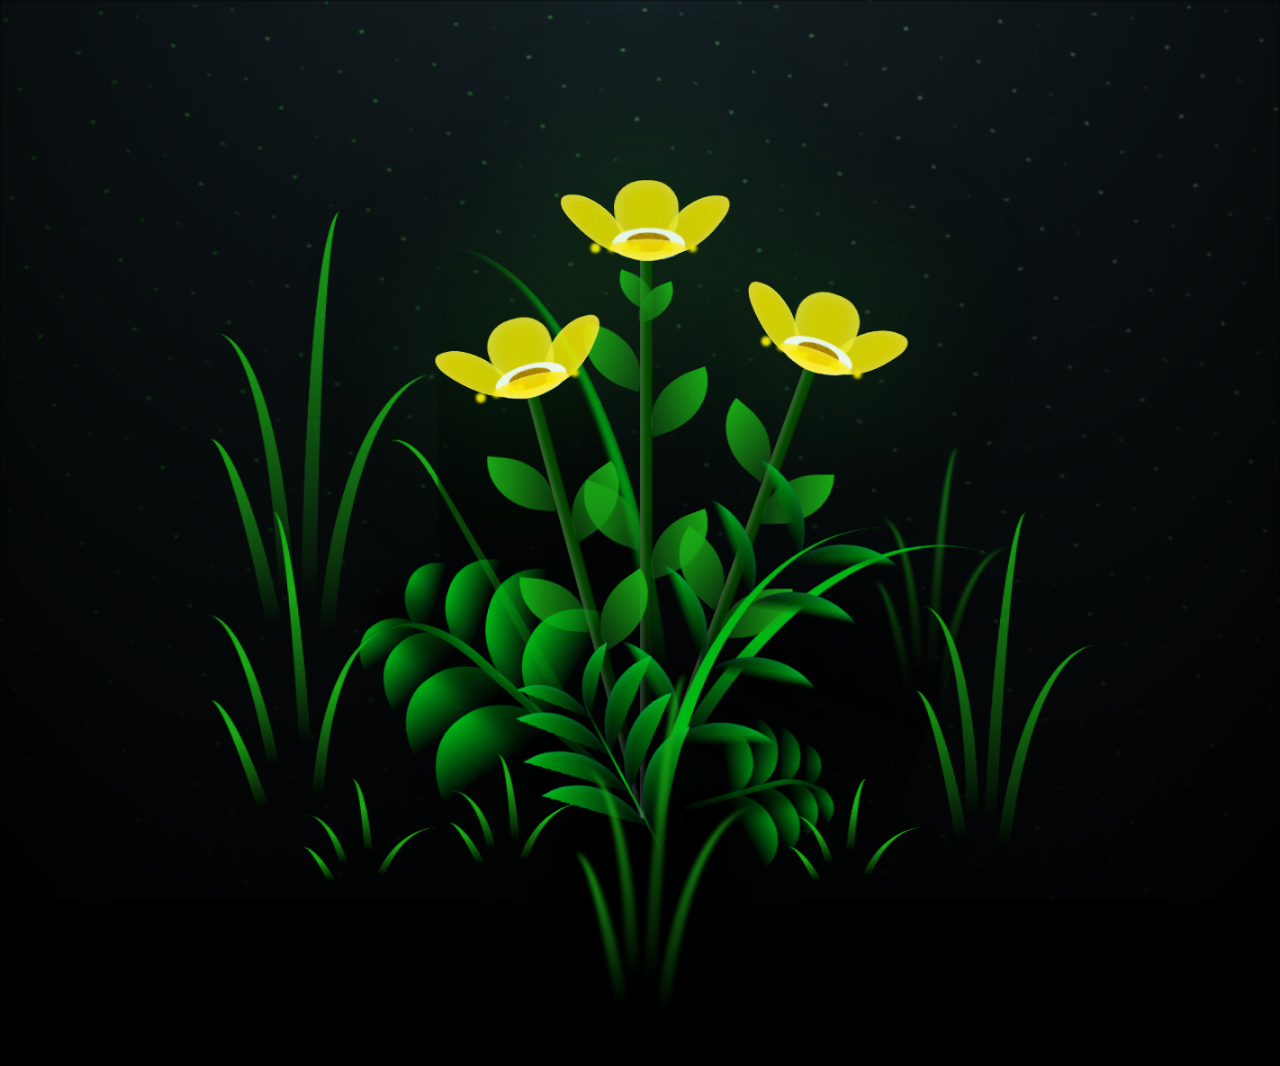
==== FLORES.html @ a7ff3a96 "list" ====
<!DOCTYPE html>
<html lang="en">
<head>
    <meta charset="UTF-8">
    <meta http-equiv="X-UA-Compatible" content="IE=edge">
    <meta name="viewport" content="width=device-width, initial-scale=1.0">
    <link rel="stylesheet" href="css/main.css">
    <link rel="icon" href="img/flowers.png" type="image/x-icon">
    <title>FLORES</title>
</head>

<body class="container">
    <div class="night"></div>
    <div class="flowers">
      <div class="flower flower--1">
        <div class="flower__leafs flower__leafs--1">
          <div class="flower__leaf flower__leaf--1"></div>
          <div class="flower__leaf flower__leaf--2"></div>
          <div class="flower__leaf flower__leaf--3"></div>
          <div class="flower__leaf flower__leaf--4"></div>
          <div class="flower__white-circle"></div>
  
          <div class="flower__light flower__light--1"></div>
          <div class="flower__light flower__light--2"></div>
          <div class="flower__light flower__light--3"></div>
          <div class="flower__light flower__light--4"></div>
          <div class="flower__light flower__light--5"></div>
          <div class="flower__light flower__light--6"></div>
          <div class="flower__light flower__light--7"></div>
          <div class="flower__light flower__light--8"></div>
  
        </div>
        <div class="flower__line">
          <div class="flower__line__leaf flower__line__leaf--1"></div>
          <div class="flower__line__leaf flower__line__leaf--2"></div>
          <div class="flower__line__leaf flower__line__leaf--3"></div>
          <div class="flower__line__leaf flower__line__leaf--4"></div>
          <div class="flower__line__leaf flower__line__leaf--5"></div>
          <div class="flower__line__leaf flower__line__leaf--6"></div>
        </div>
      </div>
  
      <div class="flower flower--2">
        <div class="flower__leafs flower__leafs--2">
          <div class="flower__leaf flower__leaf--1"></div>
          <div class="flower__leaf flower__leaf--2"></div>
          <div class="flower__leaf flower__leaf--3"></div>
          <div class="flower__leaf flower__leaf--4"></div>
          <div class="flower__white-circle"></div>
  
          <div class="flower__light flower__light--1"></div>
          <div class="flower__light flower__light--2"></div>
          <div class="flower__light flower__light--3"></div>
          <div class="flower__light flower__light--4"></div>
          <div class="flower__light flower__light--5"></div>
          <div class="flower__light flower__light--6"></div>
          <div class="flower__light flower__light--7"></div>
          <div class="flower__light flower__light--8"></div>
  
        </div>
        <div class="flower__line">
          <div class="flower__line__leaf flower__line__leaf--1"></div>
          <div class="flower__line__leaf flower__line__leaf--2"></div>
          <div class="flower__line__leaf flower__line__leaf--3"></div>
          <div class="flower__line__leaf flower__line__leaf--4"></div>
        </div>
      </div>
  
      <div class="flower flower--3">
        <div class="flower__leafs flower__leafs--3">
          <div class="flower__leaf flower__leaf--1"></div>
          <div class="flower__leaf flower__leaf--2"></div>
          <div class="flower__leaf flower__leaf--3"></div>
          <div class="flower__leaf flower__leaf--4"></div>
          <div class="flower__white-circle"></div>
  
          <div class="flower__light flower__light--1"></div>
          <div class="flower__light flower__light--2"></div>
          <div class="flower__light flower__light--3"></div>
          <div class="flower__light flower__light--4"></div>
          <div class="flower__light flower__light--5"></div>
          <div class="flower__light flower__light--6"></div>
          <div class="flower__light flower__light--7"></div>
          <div class="flower__light flower__light--8"></div>
  
        </div>
        <div class="flower__line">
          <div class="flower__line__leaf flower__line__leaf--1"></div>
          <div class="flower__line__leaf flower__line__leaf--2"></div>
          <div class="flower__line__leaf flower__line__leaf--3"></div>
          <div class="flower__line__leaf flower__line__leaf--4"></div>
        </div>
      </div>
  
      <div class="grow-ans" style="--d:1.2s">
        <div class="flower__g-long">
          <div class="flower__g-long__top"></div>
          <div class="flower__g-long__bottom"></div>
        </div>
      </div>
  
      <div class="growing-grass">
        <div class="flower__grass flower__grass--1">
          <div class="flower__grass--top"></div>
          <div class="flower__grass--bottom"></div>
          <div class="flower__grass__leaf flower__grass__leaf--1"></div>
          <div class="flower__grass__leaf flower__grass__leaf--2"></div>
          <div class="flower__grass__leaf flower__grass__leaf--3"></div>
          <div class="flower__grass__leaf flower__grass__leaf--4"></div>
          <div class="flower__grass__leaf flower__grass__leaf--5"></div>
          <div class="flower__grass__leaf flower__grass__leaf--6"></div>
          <div class="flower__grass__leaf flower__grass__leaf--7"></div>
          <div class="flower__grass__leaf flower__grass__leaf--8"></div>
          <div class="flower__grass__overlay"></div>
        </div>
      </div>
  
      <div class="growing-grass">
        <div class="flower__grass flower__grass--2">
          <div class="flower__grass--top"></div>
          <div class="flower__grass--bottom"></div>
          <div class="flower__grass__leaf flower__grass__leaf--1"></div>
          <div class="flower__grass__leaf flower__grass__leaf--2"></div>
          <div class="flower__grass__leaf flower__grass__leaf--3"></div>
          <div class="flower__grass__leaf flower__grass__leaf--4"></div>
          <div class="flower__grass__leaf flower__grass__leaf--5"></div>
          <div class="flower__grass__leaf flower__grass__leaf--6"></div>
          <div class="flower__grass__leaf flower__grass__leaf--7"></div>
          <div class="flower__grass__leaf flower__grass__leaf--8"></div>
          <div class="flower__grass__overlay"></div>
        </div>
      </div>
  
      <div class="grow-ans" style="--d:2.4s">
        <div class="flower__g-right flower__g-right--1">
          <div class="leaf"></div>
        </div>
      </div>
  
      <div class="grow-ans" style="--d:2.8s">
        <div class="flower__g-right flower__g-right--2">
          <div class="leaf"></div>
        </div>
      </div>
  
      <div class="grow-ans" style="--d:2.8s">
        <div class="flower__g-front">
          <div class="flower__g-front__leaf-wrapper flower__g-front__leaf-wrapper--1">
            <div class="flower__g-front__leaf"></div>
          </div>
          <div class="flower__g-front__leaf-wrapper flower__g-front__leaf-wrapper--2">
            <div class="flower__g-front__leaf"></div>
          </div>
          <div class="flower__g-front__leaf-wrapper flower__g-front__leaf-wrapper--3">
            <div class="flower__g-front__leaf"></div>
          </div>
          <div class="flower__g-front__leaf-wrapper flower__g-front__leaf-wrapper--4">
            <div class="flower__g-front__leaf"></div>
          </div>
          <div class="flower__g-front__leaf-wrapper flower__g-front__leaf-wrapper--5">
            <div class="flower__g-front__leaf"></div>
          </div>
          <div class="flower__g-front__leaf-wrapper flower__g-front__leaf-wrapper--6">
            <div class="flower__g-front__leaf"></div>
          </div>
          <div class="flower__g-front__leaf-wrapper flower__g-front__leaf-wrapper--7">
            <div class="flower__g-front__leaf"></div>
          </div>
          <div class="flower__g-front__leaf-wrapper flower__g-front__leaf-wrapper--8">
            <div class="flower__g-front__leaf"></div>
          </div>
          <div class="flower__g-front__line"></div>
        </div>
      </div>
  
      <div class="grow-ans" style="--d:3.2s">
        <div class="flower__g-fr">
          <div class="leaf"></div>
          <div class="flower__g-fr__leaf flower__g-fr__leaf--1"></div>
          <div class="flower__g-fr__leaf flower__g-fr__leaf--2"></div>
          <div class="flower__g-fr__leaf flower__g-fr__leaf--3"></div>
          <div class="flower__g-fr__leaf flower__g-fr__leaf--4"></div>
          <div class="flower__g-fr__leaf flower__g-fr__leaf--5"></div>
          <div class="flower__g-fr__leaf flower__g-fr__leaf--6"></div>
          <div class="flower__g-fr__leaf flower__g-fr__leaf--7"></div>
          <div class="flower__g-fr__leaf flower__g-fr__leaf--8"></div>
        </div>
      </div>
  
      <div class="long-g long-g--0">
        <div class="grow-ans" style="--d:3s">
          <div class="leaf leaf--0"></div>
        </div>
        <div class="grow-ans" style="--d:2.2s">
          <div class="leaf leaf--1"></div>
        </div>
        <div class="grow-ans" style="--d:3.4s">
          <div class="leaf leaf--2"></div>
        </div>
        <div class="grow-ans" style="--d:3.6s">
          <div class="leaf leaf--3"></div>
        </div>
      </div>
  
      <div class="long-g long-g--1">
        <div class="grow-ans" style="--d:3.6s">
          <div class="leaf leaf--0"></div>
        </div>
        <div class="grow-ans" style="--d:3.8s">
          <div class="leaf leaf--1"></div>
        </div>
        <div class="grow-ans" style="--d:4s">
          <div class="leaf leaf--2"></div>
        </div>
        <div class="grow-ans" style="--d:4.2s">
          <div class="leaf leaf--3"></div>
        </div>
      </div>
  
      <div class="long-g long-g--2">
        <div class="grow-ans" style="--d:4s">
          <div class="leaf leaf--0"></div>
        </div>
        <div class="grow-ans" style="--d:4.2s">
          <div class="leaf leaf--1"></div>
        </div>
        <div class="grow-ans" style="--d:4.4s">
          <div class="leaf leaf--2"></div>
        </div>
        <div class="grow-ans" style="--d:4.6s">
          <div class="leaf leaf--3"></div>
        </div>
      </div>
  
      <div class="long-g long-g--3">
        <div class="grow-ans" style="--d:4s">
          <div class="leaf leaf--0"></div>
        </div>
        <div class="grow-ans" style="--d:4.2s">
          <div class="leaf leaf--1"></div>
        </div>
        <div class="grow-ans" style="--d:3s">
          <div class="leaf leaf--2"></div>
        </div>
        <div class="grow-ans" style="--d:3.6s">
          <div class="leaf leaf--3"></div>
        </div>
      </div>
  
      <div class="long-g long-g--4">
        <div class="grow-ans" style="--d:4s">
          <div class="leaf leaf--0"></div>
        </div>
        <div class="grow-ans" style="--d:4.2s">
          <div class="leaf leaf--1"></div>
        </div>
        <div class="grow-ans" style="--d:3s">
          <div class="leaf leaf--2"></div>
        </div>
        <div class="grow-ans" style="--d:3.6s">
          <div class="leaf leaf--3"></div>
        </div>
      </div>
  
      <div class="long-g long-g--5">
        <div class="grow-ans" style="--d:4s">
          <div class="leaf leaf--0"></div>
        </div>
        <div class="grow-ans" style="--d:4.2s">
          <div class="leaf leaf--1"></div>
        </div>
        <div class="grow-ans" style="--d:3s">
          <div class="leaf leaf--2"></div>
        </div>
        <div class="grow-ans" style="--d:3.6s">
          <div class="leaf leaf--3"></div>
        </div>
      </div>
  
      <div class="long-g long-g--6">
        <div class="grow-ans" style="--d:4.2s">
          <div class="leaf leaf--0"></div>
        </div>
        <div class="grow-ans" style="--d:4.4s">
          <div class="leaf leaf--1"></div>
        </div>
        <div class="grow-ans" style="--d:4.6s">
          <div class="leaf leaf--2"></div>
        </div>
        <div class="grow-ans" style="--d:4.8s">
          <div class="leaf leaf--3"></div>
        </div>
      </div>
  
      <div class="long-g long-g--7">
        <div class="grow-ans" style="--d:3s">
          <div class="leaf leaf--0"></div>
        </div>
        <div class="grow-ans" style="--d:3.2s">
          <div class="leaf leaf--1"></div>
        </div>
        <div class="grow-ans" style="--d:3.5s">
          <div class="leaf leaf--2"></div>
        </div>
        <div class="grow-ans" style="--d:3.6s">
          <div class="leaf leaf--3"></div>
        </div>
      </div>
    </div>
    <script src="main.js"></script>
  </body>
</html>
---- css/main.css ----
*,
*::after,
*::before {
  padding: 0;
  margin: 0;
  box-sizing: border-box;
}

:root {
  --dark-color: #000;
}

body {
  display: flex;
  align-items: flex-end;
  justify-content: center;
  min-height: 100vh;
  background-color: var(--dark-color);
  overflow: hidden;
  perspective: 1000px;
}

.night {
  position: fixed;
  left: 50%;
  top: 0;
  transform: translateX(-50%);
  width: 100%;
  height: 100%;
  filter: blur(0.1vmin);
  background-image: radial-gradient(ellipse at top, transparent 0%, var(--dark-color)), 
  radial-gradient(ellipse at bottom, var(--dark-color), rgba(145, 233, 255, 0.2)), 
  repeating-linear-gradient(220deg, rgb(0, 0, 0) 0px, rgb(0, 0, 0) 19px, transparent 19px, 
  transparent 22px), repeating-linear-gradient(189deg, rgb(0, 0, 0) 0px, rgb(0, 0, 0) 19px, 
  transparent 19px, transparent 22px), repeating-linear-gradient(148deg, rgb(0, 0, 0) 0px, 
  rgb(0, 0, 0) 19px, transparent 19px, transparent 22px), linear-gradient(90deg, rgb(21, 255, 0), 
  rgb(240, 240, 240));
}

.flowers {
  position: relative;
  transform: scale(0.9);
}

.flower {
  position: absolute;
  bottom: 10vmin;
  transform-origin: bottom center;
  z-index: 10;
  --fl-speed: 0.8s;
}
.flower--1 {
  -webkit-animation: moving-flower-1 4s linear infinite;
          animation: moving-flower-1 4s linear infinite;
}
.flower--1 .flower__line {
  height: 70vmin;
  -webkit-animation-delay: 0.3s;
          animation-delay: 0.3s;
}
.flower--1 .flower__line__leaf--1 {
  -webkit-animation: blooming-leaf-right var(--fl-speed) 1.6s backwards;
          animation: blooming-leaf-right var(--fl-speed) 1.6s backwards;
}
.flower--1 .flower__line__leaf--2 {
  -webkit-animation: blooming-leaf-right var(--fl-speed) 1.4s backwards;
          animation: blooming-leaf-right var(--fl-speed) 1.4s backwards;
}
.flower--1 .flower__line__leaf--3 {
  -webkit-animation: blooming-leaf-left var(--fl-speed) 1.2s backwards;
          animation: blooming-leaf-left var(--fl-speed) 1.2s backwards;
}
.flower--1 .flower__line__leaf--4 {
  -webkit-animation: blooming-leaf-left var(--fl-speed) 1s backwards;
          animation: blooming-leaf-left var(--fl-speed) 1s backwards;
}
.flower--1 .flower__line__leaf--5 {
  -webkit-animation: blooming-leaf-right var(--fl-speed) 1.8s backwards;
          animation: blooming-leaf-right var(--fl-speed) 1.8s backwards;
}
.flower--1 .flower__line__leaf--6 {
  -webkit-animation: blooming-leaf-left var(--fl-speed) 2s backwards;
          animation: blooming-leaf-left var(--fl-speed) 2s backwards;
}
.flower--2 {
  left: 50%;
  transform: rotate(20deg);
  -webkit-animation: moving-flower-2 4s linear infinite;
          animation: moving-flower-2 4s linear infinite;
}
.flower--2 .flower__line {
  height: 60vmin;
  -webkit-animation-delay: 0.6s;
          animation-delay: 0.6s;
}
.flower--2 .flower__line__leaf--1 {
  -webkit-animation: blooming-leaf-right var(--fl-speed) 1.9s backwards;
          animation: blooming-leaf-right var(--fl-speed) 1.9s backwards;
}
.flower--2 .flower__line__leaf--2 {
  -webkit-animation: blooming-leaf-right var(--fl-speed) 1.7s backwards;
          animation: blooming-leaf-right var(--fl-speed) 1.7s backwards;
}
.flower--2 .flower__line__leaf--3 {
  -webkit-animation: blooming-leaf-left var(--fl-speed) 1.5s backwards;
          animation: blooming-leaf-left var(--fl-speed) 1.5s backwards;
}
.flower--2 .flower__line__leaf--4 {
  -webkit-animation: blooming-leaf-left var(--fl-speed) 1.3s backwards;
          animation: blooming-leaf-left var(--fl-speed) 1.3s backwards;
}
.flower--3 {
  left: 50%;
  transform: rotate(-15deg);
  -webkit-animation: moving-flower-3 4s linear infinite;
          animation: moving-flower-3 4s linear infinite;
}
.flower--3 .flower__line {
  -webkit-animation-delay: 0.9s;
          animation-delay: 0.9s;
}
.flower--3 .flower__line__leaf--1 {
  -webkit-animation: blooming-leaf-right var(--fl-speed) 2.5s backwards;
          animation: blooming-leaf-right var(--fl-speed) 2.5s backwards;
}
.flower--3 .flower__line__leaf--2 {
  -webkit-animation: blooming-leaf-right var(--fl-speed) 2.3s backwards;
          animation: blooming-leaf-right var(--fl-speed) 2.3s backwards;
}
.flower--3 .flower__line__leaf--3 {
  -webkit-animation: blooming-leaf-left var(--fl-speed) 2.1s backwards;
          animation: blooming-leaf-left var(--fl-speed) 2.1s backwards;
}
.flower--3 .flower__line__leaf--4 {
  -webkit-animation: blooming-leaf-left var(--fl-speed) 1.9s backwards;
          animation: blooming-leaf-left var(--fl-speed) 1.9s backwards;
}
.flower__leafs {
  position: relative;
  -webkit-animation: blooming-flower 2s backwards;
          animation: blooming-flower 2s backwards;
}
.flower__leafs--1 {
  -webkit-animation-delay: 1.1s;
          animation-delay: 1.1s;
}
.flower__leafs--2 {
  -webkit-animation-delay: 1.4s;
          animation-delay: 1.4s;
}
.flower__leafs--3 {
  -webkit-animation-delay: 1.7s;
          animation-delay: 1.7s;
}
.flower__leafs::after {
  content: "";
  position: absolute;
  left: 0;
  top: 0;
  transform: translate(-50%, -100%);
  width: 8vmin;
  height: 8vmin;
  background-color: #1aaa15;
  filter: blur(10vmin);
}
.flower__leaf {
  position: absolute;
  bottom: 0;
  left: 50%;
  width: 8vmin;
  height: 11vmin;
  border-radius: 51% 49% 47% 53%/44% 45% 55% 69%;
  background-color: #1aaa15;
  background-image: linear-gradient(to top, #fce700, #fce700);
  transform-origin: bottom center;
  opacity: 0.9;
  box-shadow: inset 0 0 2vmin rgba(255, 255, 255, 0.5);
}
.flower__leaf--1 {
  transform: translate(-10%, 1%) rotateY(40deg) rotateX(-50deg);
}
.flower__leaf--2 {
  transform: translate(-50%, -4%) rotateX(40deg);
}
.flower__leaf--3 {
  transform: translate(-90%, 0%) rotateY(45deg) rotateX(50deg);
}
.flower__leaf--4 {
  width: 8vmin;
  height: 8vmin;
  transform-origin: bottom left;
  border-radius: 4vmin 10vmin 4vmin 4vmin;
  transform: translate(0%, 18%) rotateX(70deg) rotate(-43deg);
  background-image: linear-gradient(to top, #fce700, #fce700);
  z-index: 1;
  opacity: 0.8;
}
.flower__white-circle {
  position: absolute;
  left: -3.5vmin;
  top: -3vmin;
  width: 9vmin;
  height: 4vmin;
  border-radius: 50%;
  background-color: #ffffff;
}
.flower__white-circle::after {
  content: "";
  position: absolute;
  left: 50%;
  top: 45%;
  transform: translate(-50%, -50%);
  width: 60%;
  height: 60%;
  border-radius: inherit;
  background-image: repeating-linear-gradient(135deg, rgba(0, 0, 0, 0.03) 0px, 
  rgba(0, 0, 0, 0.03) 1px, transparent 1px, transparent 12px), repeating-linear-gradient(45deg, 
  rgba(0, 0, 0, 0.03) 0px, rgba(0, 0, 0, 0.03) 1px, transparent 1px, transparent 12px), 
  repeating-linear-gradient(67.5deg, rgba(0, 0, 0, 0.03) 0px, rgba(0, 0, 0, 0.03) 1px, 
  transparent 1px, transparent 12px), repeating-linear-gradient(135deg, rgba(0, 0, 0, 0.03) 0px, 
  rgba(0, 0, 0, 0.03) 1px, transparent 1px, transparent 12px), repeating-linear-gradient(45deg, 
  rgba(0, 0, 0, 0.03) 0px, rgba(0, 0, 0, 0.03) 1px, transparent 1px, transparent 12px), 
  repeating-linear-gradient(112.5deg, rgba(0, 0, 0, 0.03) 0px, rgba(0, 0, 0, 0.03) 1px, 
  transparent 1px, transparent 12px), repeating-linear-gradient(112.5deg, rgba(0, 0, 0, 0.03) 0px, 
  rgba(0, 0, 0, 0.03) 1px, transparent 1px, transparent 12px), repeating-linear-gradient(45deg, 
  rgba(0, 0, 0, 0.03) 0px, rgba(0, 0, 0, 0.03) 1px, transparent 1px, transparent 12px), 
  repeating-linear-gradient(22.5deg, rgba(0, 0, 0, 0.03) 0px, rgba(0, 0, 0, 0.03) 1px, 
  transparent 1px, transparent 12px), repeating-linear-gradient(45deg, rgba(0, 0, 0, 0.03) 0px, 
  rgba(0, 0, 0, 0.03) 1px, transparent 1px, transparent 12px), repeating-linear-gradient(22.5deg, 
  rgba(0, 0, 0, 0.03) 0px, rgba(0, 0, 0, 0.03) 1px, transparent 1px, transparent 12px), 
  repeating-linear-gradient(135deg, rgba(0, 0, 0, 0.03) 0px, rgba(0, 0, 0, 0.03) 1px, 
  transparent 1px, transparent 12px), repeating-linear-gradient(157.5deg, rgba(0, 0, 0, 0.03) 0px, 
  rgba(0, 0, 0, 0.03) 1px, transparent 1px, transparent 12px), repeating-linear-gradient(67.5deg, 
  rgba(0, 0, 0, 0.03) 0px, rgba(0, 0, 0, 0.03) 1px, transparent 1px, transparent 12px), 
  repeating-linear-gradient(67.5deg, rgba(0, 0, 0, 0.03) 0px, rgba(0, 0, 0, 0.03) 1px, 
  transparent 1px, transparent 12px), linear-gradient(90deg, rgb(190, 133, 0), rgb(190, 133, 0));
}
.flower__line {
  height: 55vmin;
  width: 1.5vmin;
  background-image: linear-gradient(to left, rgba(0, 0, 0, 0.2), transparent, 
  rgba(255, 255, 255, 0.2)), linear-gradient(to top, transparent 10%, #064600, #064600);
  box-shadow: inset 0 0 2px rgba(0, 0, 0, 0.5);
  -webkit-animation: grow-flower-tree 4s backwards;
          animation: grow-flower-tree 4s backwards;
}
.flower__line__leaf {
  --w: 7vmin;
  --h: calc(var(--w) + 2vmin);
  position: absolute;
  top: 20%;
  left: 90%;
  width: var(--w);
  height: var(--h);
  border-top-right-radius: var(--h);
  border-bottom-left-radius: var(--h);
  background-image: linear-gradient(to top, rgba(20, 122, 20, 0.4), #1aaa15);
}
.flower__line__leaf--1 {
  transform: rotate(70deg) rotateY(30deg);
}
.flower__line__leaf--2 {
  top: 45%;
  transform: rotate(70deg) rotateY(30deg);
}
.flower__line__leaf--3, .flower__line__leaf--4, .flower__line__leaf--6 {
  border-top-right-radius: 0;
  border-bottom-left-radius: 0;
  border-top-left-radius: var(--h);
  border-bottom-right-radius: var(--h);
  left: -460%;
  top: 12%;
  transform: rotate(-70deg) rotateY(30deg);
}
.flower__line__leaf--4 {
  top: 40%;
}
.flower__line__leaf--5 {
  top: 0;
  transform-origin: left;
  transform: rotate(70deg) rotateY(30deg) scale(0.6);
}
.flower__line__leaf--6 {
  top: -2%;
  left: -450%;
  transform-origin: right;
  transform: rotate(-70deg) rotateY(30deg) scale(0.6);
}
.flower__light {
  position: absolute;
  bottom: 0vmin;
  width: 1vmin;
  height: 1vmin;
  background-color: rgb(255, 251, 0);
  border-radius: 50%;
  filter: blur(0.2vmin);
  -webkit-animation: light-ans 4s linear infinite backwards;
          animation: light-ans 4s linear infinite backwards;
}
.flower__light:nth-child(odd) {
  background-color: #fce700;
}
.flower__light--1 {
  left: -2vmin;
  -webkit-animation-delay: 1s;
          animation-delay: 1s;
}
.flower__light--2 {
  left: 3vmin;
  -webkit-animation-delay: 0.5s;
          animation-delay: 0.5s;
}
.flower__light--3 {
  left: -6vmin;
  -webkit-animation-delay: 0.3s;
          animation-delay: 0.3s;
}
.flower__light--4 {
  left: 6vmin;
  -webkit-animation-delay: 0.9s;
          animation-delay: 0.9s;
}
.flower__light--5 {
  left: -1vmin;
  -webkit-animation-delay: 1.5s;
          animation-delay: 1.5s;
}
.flower__light--6 {
  left: -4vmin;
  -webkit-animation-delay: 3s;
          animation-delay: 3s;
}
.flower__light--7 {
  left: 3vmin;
  -webkit-animation-delay: 2s;
          animation-delay: 2s;
}
.flower__light--8 {
  left: -6vmin;
  -webkit-animation-delay: 3.5s;
          animation-delay: 3.5s;
}
.flower__grass {
  --c: #00b815;
  --line-w: 1.5vmin;
  position: absolute;
  bottom: 12vmin;
  left: -7vmin;
  display: flex;
  flex-direction: column;
  align-items: flex-end;
  z-index: 20;
  transform-origin: bottom center;
  transform: rotate(-48deg) rotateY(40deg);
}
.flower__grass--1 {
  -webkit-animation: moving-grass 2s linear infinite;
          animation: moving-grass 2s linear infinite;
}
.flower__grass--2 {
  left: 2vmin;
  bottom: 10vmin;
  transform: scale(0.5) rotate(75deg) rotateX(10deg) rotateY(-200deg);
  opacity: 0.8;
  z-index: 0;
  -webkit-animation: moving-grass--2 1.5s linear infinite;
          animation: moving-grass--2 1.5s linear infinite;
}
.flower__grass--top {
  width: 7vmin;
  height: 10vmin;
  border-top-right-radius: 100%;
  border-right: var(--line-w) solid var(--c);
  transform-origin: bottom center;
  transform: rotate(-2deg);
}
.flower__grass--bottom {
  margin-top: -2px;
  width: var(--line-w);
  height: 25vmin;
  background-image: linear-gradient(to top, transparent, var(--c));
}
.flower__grass__leaf {
  --size: 10vmin;
  position: absolute;
  width: calc(var(--size) * 2.1);
  height: var(--size);
  border-top-left-radius: var(--size);
  border-top-right-radius: var(--size);
  background-image: linear-gradient(to top, transparent, transparent 30%, var(--c));
  z-index: 100;
}
.flower__grass__leaf--1 {
  top: -6%;
  left: 30%;
  --size: 6vmin;
  transform: rotate(-20deg);
  -webkit-animation: growing-grass-ans--1 2s 2.6s backwards;
          animation: growing-grass-ans--1 2s 2.6s backwards;
}
@-webkit-keyframes growing-grass-ans--1 {
  0% {
    transform-origin: bottom left;
    transform: rotate(-20deg) scale(0);
  }
}
@keyframes growing-grass-ans--1 {
  0% {
    transform-origin: bottom left;
    transform: rotate(-20deg) scale(0);
  }
}
.flower__grass__leaf--2 {
  top: -5%;
  left: -110%;
  --size: 6vmin;
  transform: rotate(10deg);
  -webkit-animation: growing-grass-ans--2 2s 2.4s linear backwards;
          animation: growing-grass-ans--2 2s 2.4s linear backwards;
}
@-webkit-keyframes growing-grass-ans--2 {
  0% {
    transform-origin: bottom right;
    transform: rotate(10deg) scale(0);
  }
}
@keyframes growing-grass-ans--2 {
  0% {
    transform-origin: bottom right;
    transform: rotate(10deg) scale(0);
  }
}
.flower__grass__leaf--3 {
  top: 5%;
  left: 60%;
  --size: 8vmin;
  transform: rotate(-18deg) rotateX(-20deg);
  -webkit-animation: growing-grass-ans--3 2s 2.2s linear backwards;
          animation: growing-grass-ans--3 2s 2.2s linear backwards;
}
@-webkit-keyframes growing-grass-ans--3 {
  0% {
    transform-origin: bottom left;
    transform: rotate(-18deg) rotateX(-20deg) scale(0);
  }
}
@keyframes growing-grass-ans--3 {
  0% {
    transform-origin: bottom left;
    transform: rotate(-18deg) rotateX(-20deg) scale(0);
  }
}
.flower__grass__leaf--4 {
  top: 6%;
  left: -135%;
  --size: 8vmin;
  transform: rotate(2deg);
  -webkit-animation: growing-grass-ans--4 2s 2s linear backwards;
          animation: growing-grass-ans--4 2s 2s linear backwards;
}
@-webkit-keyframes growing-grass-ans--4 {
  0% {
    transform-origin: bottom right;
    transform: rotate(2deg) scale(0);
  }
}
@keyframes growing-grass-ans--4 {
  0% {
    transform-origin: bottom right;
    transform: rotate(2deg) scale(0);
  }
}
.flower__grass__leaf--5 {
  top: 20%;
  left: 60%;
  --size: 10vmin;
  transform: rotate(-24deg) rotateX(-20deg);
  -webkit-animation: growing-grass-ans--5 2s 1.8s linear backwards;
          animation: growing-grass-ans--5 2s 1.8s linear backwards;
}
@-webkit-keyframes growing-grass-ans--5 {
  0% {
    transform-origin: bottom left;
    transform: rotate(-24deg) rotateX(-20deg) scale(0);
  }
}
@keyframes growing-grass-ans--5 {
  0% {
    transform-origin: bottom left;
    transform: rotate(-24deg) rotateX(-20deg) scale(0);
  }
}
.flower__grass__leaf--6 {
  top: 22%;
  left: -180%;
  --size: 10vmin;
  transform: rotate(10deg);
  -webkit-animation: growing-grass-ans--6 2s 1.6s linear backwards;
          animation: growing-grass-ans--6 2s 1.6s linear backwards;
}
@-webkit-keyframes growing-grass-ans--6 {
  0% {
    transform-origin: bottom right;
    transform: rotate(10deg) scale(0);
  }
}
@keyframes growing-grass-ans--6 {
  0% {
    transform-origin: bottom right;
    transform: rotate(10deg) scale(0);
  }
}
.flower__grass__leaf--7 {
  top: 39%;
  left: 70%;
  --size: 10vmin;
  transform: rotate(-10deg);
  -webkit-animation: growing-grass-ans--7 2s 1.4s linear backwards;
          animation: growing-grass-ans--7 2s 1.4s linear backwards;
}
@-webkit-keyframes growing-grass-ans--7 {
  0% {
    transform-origin: bottom left;
    transform: rotate(-10deg) scale(0);
  }
}
@keyframes growing-grass-ans--7 {
  0% {
    transform-origin: bottom left;
    transform: rotate(-10deg) scale(0);
  }
}
.flower__grass__leaf--8 {
  top: 40%;
  left: -215%;
  --size: 11vmin;
  transform: rotate(10deg);
  -webkit-animation: growing-grass-ans--8 2s 1.2s linear backwards;
          animation: growing-grass-ans--8 2s 1.2s linear backwards;
}
@-webkit-keyframes growing-grass-ans--8 {
  0% {
    transform-origin: bottom right;
    transform: rotate(10deg) scale(0);
  }
}
@keyframes growing-grass-ans--8 {
  0% {
    transform-origin: bottom right;
    transform: rotate(10deg) scale(0);
  }
}
.flower__grass__overlay {
  position: absolute;
  top: -10%;
  right: 0%;
  width: 100%;
  height: 100%;
  background-color: rgba(0, 0, 0, 0.6);
  filter: blur(1.5vmin);
  z-index: 100;
}
.flower__g-long {
  --w: 2vmin;
  --h: 6vmin;
  --c: #1aaa15;
  position: absolute;
  bottom: 10vmin;
  left: -3vmin;
  transform-origin: bottom center;
  transform: rotate(-30deg) rotateY(-20deg);
  display: flex;
  flex-direction: column;
  align-items: flex-end;
  -webkit-animation: flower-g-long-ans 3s linear infinite;
          animation: flower-g-long-ans 3s linear infinite;
}
@-webkit-keyframes flower-g-long-ans {
  0%, 100% {
    transform: rotate(-30deg) rotateY(-20deg);
  }
  50% {
    transform: rotate(-32deg) rotateY(-20deg);
  }
}
@keyframes flower-g-long-ans {
  0%, 100% {
    transform: rotate(-30deg) rotateY(-20deg);
  }
  50% {
    transform: rotate(-32deg) rotateY(-20deg);
  }
}
.flower__g-long__top {
  top: calc(var(--h) * -1);
  width: calc(var(--w) + 1vmin);
  height: var(--h);
  border-top-right-radius: 100%;
  border-right: 0.7vmin solid var(--c);
  transform: translate(-0.7vmin, 1vmin);
}
.flower__g-long__bottom {
  width: var(--w);
  height: 50vmin;
  transform-origin: bottom center;
  background-image: linear-gradient(to top, transparent 30%, var(--c));
  box-shadow: inset 0 0 2px rgba(0, 0, 0, 0.5);
  -webkit-clip-path: polygon(35% 0, 65% 1%, 100% 100%, 0% 100%);
          clip-path: polygon(35% 0, 65% 1%, 100% 100%, 0% 100%);
}
.flower__g-right {
  position: absolute;
  bottom: 6vmin;
  left: -2vmin;
  transform-origin: bottom left;
  transform: rotate(20deg);
}
.flower__g-right .leaf {
  width: 30vmin;
  height: 50vmin;
  border-top-left-radius: 100%;
  border-left: 2vmin solid #00b815;
  background-image: linear-gradient(to bottom, transparent, var(--dark-color) 60%);
  -webkit-mask-image: linear-gradient(to top, transparent 30%, #00b815 60%);
}
.flower__g-right--1 {
  -webkit-animation: flower-g-right-ans 2.5s linear infinite;
          animation: flower-g-right-ans 2.5s linear infinite;
}
.flower__g-right--2 {
  left: 5vmin;
  transform: rotateY(-180deg);
  -webkit-animation: flower-g-right-ans--2 3s linear infinite;
          animation: flower-g-right-ans--2 3s linear infinite;
}
.flower__g-right--2 .leaf {
  height: 75vmin;
  filter: blur(0.3vmin);
  opacity: 0.8;
}
@-webkit-keyframes flower-g-right-ans {
  0%, 100% {
    transform: rotate(20deg);
  }
  50% {
    transform: rotate(24deg) rotateX(-20deg);
  }
}
@keyframes flower-g-right-ans {
  0%, 100% {
    transform: rotate(20deg);
  }
  50% {
    transform: rotate(24deg) rotateX(-20deg);
  }
}
@-webkit-keyframes flower-g-right-ans--2 {
  0%, 100% {
    transform: rotateY(-180deg) rotate(0deg) rotateX(-20deg);
  }
  50% {
    transform: rotateY(-180deg) rotate(6deg) rotateX(-20deg);
  }
}
@keyframes flower-g-right-ans--2 {
  0%, 100% {
    transform: rotateY(-180deg) rotate(0deg) rotateX(-20deg);
  }
  50% {
    transform: rotateY(-180deg) rotate(6deg) rotateX(-20deg);
  }
}
.flower__g-front {
  position: absolute;
  bottom: 6vmin;
  left: 2.5vmin;
  z-index: 100;
  transform-origin: bottom center;
  transform: rotate(-28deg) rotateY(30deg) scale(1.04);
  -webkit-animation: flower__g-front-ans 2s linear infinite;
          animation: flower__g-front-ans 2s linear infinite;
}
@-webkit-keyframes flower__g-front-ans {
  0%, 100% {
    transform: rotate(-28deg) rotateY(30deg) scale(1.04);
  }
  50% {
    transform: rotate(-35deg) rotateY(40deg) scale(1.04);
  }
}
@keyframes flower__g-front-ans {
  0%, 100% {
    transform: rotate(-28deg) rotateY(30deg) scale(1.04);
  }
  50% {
    transform: rotate(-35deg) rotateY(40deg) scale(1.04);
  }
}
.flower__g-front__line {
  width: 0.3vmin;
  height: 20vmin;
  background-image: linear-gradient(to top, transparent, #00b815, transparent 100%);
  position: relative;
}
.flower__g-front__leaf-wrapper {
  position: absolute;
  top: 0;
  left: 0;
  transform-origin: bottom left;
  transform: rotate(10deg);
}
.flower__g-front__leaf-wrapper:nth-child(even) {
  left: 0vmin;
  transform: rotateY(-180deg) rotate(5deg);
  -webkit-animation: flower__g-front__leaf-left-ans 1s ease-in backwards;
          animation: flower__g-front__leaf-left-ans 1s ease-in backwards;
}
.flower__g-front__leaf-wrapper:nth-child(odd) {
  -webkit-animation: flower__g-front__leaf-ans 1s ease-in backwards;
          animation: flower__g-front__leaf-ans 1s ease-in backwards;
}
.flower__g-front__leaf-wrapper--1 {
  top: -8vmin;
  transform: scale(0.7);
  -webkit-animation: flower__g-front__leaf-ans 1s 5.5s ease-in backwards !important;
          animation: flower__g-front__leaf-ans 1s 5.5s ease-in backwards !important;
}
.flower__g-front__leaf-wrapper--2 {
  top: -8vmin;
  transform: rotateY(-180deg) scale(0.7) !important;
  -webkit-animation: flower__g-front__leaf-left-ans-2 1s 4.6s ease-in backwards !important;
          animation: flower__g-front__leaf-left-ans-2 1s 4.6s ease-in backwards !important;
}
.flower__g-front__leaf-wrapper--3 {
  top: -3vmin;
  -webkit-animation: flower__g-front__leaf-ans 1s 4.6s ease-in backwards;
          animation: flower__g-front__leaf-ans 1s 4.6s ease-in backwards;
}
.flower__g-front__leaf-wrapper--4 {
  top: -3vmin;
  transform: rotateY(-180deg) scale(0.9) !important;
  -webkit-animation: flower__g-front__leaf-left-ans-2 1s 4.6s ease-in backwards !important;
          animation: flower__g-front__leaf-left-ans-2 1s 4.6s ease-in backwards !important;
}
@-webkit-keyframes flower__g-front__leaf-left-ans-2 {
  0% {
    transform: rotateY(-180deg) scale(0);
  }
}
@keyframes flower__g-front__leaf-left-ans-2 {
  0% {
    transform: rotateY(-180deg) scale(0);
  }
}
.flower__g-front__leaf-wrapper--5, .flower__g-front__leaf-wrapper--6 {
  top: 2vmin;
}
.flower__g-front__leaf-wrapper--7, .flower__g-front__leaf-wrapper--8 {
  top: 6.5vmin;
}
.flower__g-front__leaf-wrapper--2 {
  -webkit-animation-delay: 5.2s !important;
          animation-delay: 5.2s !important;
}
.flower__g-front__leaf-wrapper--3 {
  -webkit-animation-delay: 4.9s !important;
          animation-delay: 4.9s !important;
}
.flower__g-front__leaf-wrapper--5 {
  -webkit-animation-delay: 4.3s !important;
          animation-delay: 4.3s !important;
}
.flower__g-front__leaf-wrapper--6 {
  -webkit-animation-delay: 4.1s !important;
          animation-delay: 4.1s !important;
}
.flower__g-front__leaf-wrapper--7 {
  -webkit-animation-delay: 3.8s !important;
          animation-delay: 3.8s !important;
}
.flower__g-front__leaf-wrapper--8 {
  -webkit-animation-delay: 3.5s !important;
          animation-delay: 3.5s !important;
}
@-webkit-keyframes flower__g-front__leaf-ans {
  0% {
    transform: rotate(10deg) scale(0);
  }
}
@keyframes flower__g-front__leaf-ans {
  0% {
    transform: rotate(10deg) scale(0);
  }
}
@-webkit-keyframes flower__g-front__leaf-left-ans {
  0% {
    transform: rotateY(-180deg) rotate(5deg) scale(0);
  }
}
@keyframes flower__g-front__leaf-left-ans {
  0% {
    transform: rotateY(-180deg) rotate(5deg) scale(0);
  }
}
.flower__g-front__leaf {
  width: 10vmin;
  height: 10vmin;
  border-radius: 100% 0% 0% 100%/100% 100% 0% 0%;
  box-shadow: inset 0 2px 1vmin hsla(184deg, 97%, 58%, 0.2);
  background-image: linear-gradient(to bottom left, transparent, var(--dark-color)), 
  linear-gradient(to bottom right, #00b815 50%, transparent 50%, transparent);
  -webkit-mask-image: linear-gradient(to bottom right, #00b815 50%, transparent 50%, transparent);
  mask-image: linear-gradient(to bottom right, #00b815 50%, transparent 50%, transparent);
}
.flower__g-fr {
  position: absolute;
  bottom: -4vmin;
  left: vmin;
  transform-origin: bottom left;
  z-index: 10;
  -webkit-animation: flower__g-fr-ans 2s linear infinite;
          animation: flower__g-fr-ans 2s linear infinite;
}
@-webkit-keyframes flower__g-fr-ans {
  0%, 100% {
    transform: rotate(2deg);
  }
  50% {
    transform: rotate(4deg);
  }
}
@keyframes flower__g-fr-ans {
  0%, 100% {
    transform: rotate(2deg);
  }
  50% {
    transform: rotate(4deg);
  }
}
.flower__g-fr .leaf {
  width: 30vmin;
  height: 50vmin;
  border-top-left-radius: 100%;
  border-left: 2vmin solid #00b815;
  -webkit-mask-image: linear-gradient(to top, transparent 25%, #00b815 50%);
  position: relative;
  z-index: 1;
}
.flower__g-fr__leaf {
  position: absolute;
  top: 0;
  left: 0;
  width: 10vmin;
  height: 10vmin;
  border-radius: 100% 0% 0% 100%/100% 100% 0% 0%;
  box-shadow: inset 0 2px 1vmin hsla(184deg, 97%, 58%, 0.2);
  background-image: linear-gradient(to bottom left, transparent, var(--dark-color) 98%), 
  linear-gradient(to bottom right, #00b815 45%, transparent 50%, transparent);
  -webkit-mask-image: linear-gradient(135deg, #00b815 40%, transparent 50%, transparent);
}
.flower__g-fr__leaf--1 {
  left: 20vmin;
  transform: rotate(45deg);
  -webkit-animation: flower__g-fr-leaft-ans-1 0.5s 5.2s linear backwards;
          animation: flower__g-fr-leaft-ans-1 0.5s 5.2s linear backwards;
}
@-webkit-keyframes flower__g-fr-leaft-ans-1 {
  0% {
    transform-origin: left;
    transform: rotate(45deg) scale(0);
  }
}
@keyframes flower__g-fr-leaft-ans-1 {
  0% {
    transform-origin: left;
    transform: rotate(45deg) scale(0);
  }
}
.flower__g-fr__leaf--2 {
  left: 12vmin;
  top: -7vmin;
  transform: rotate(25deg) rotateY(-180deg);
  -webkit-animation: flower__g-fr-leaft-ans-6 0.5s 5s linear backwards;
          animation: flower__g-fr-leaft-ans-6 0.5s 5s linear backwards;
}
.flower__g-fr__leaf--3 {
  left: 15vmin;
  top: 6vmin;
  transform: rotate(55deg);
  -webkit-animation: flower__g-fr-leaft-ans-5 0.5s 4.8s linear backwards;
          animation: flower__g-fr-leaft-ans-5 0.5s 4.8s linear backwards;
}
.flower__g-fr__leaf--4 {
  left: 6vmin;
  top: -2vmin;
  transform: rotate(25deg) rotateY(-180deg);
  -webkit-animation: flower__g-fr-leaft-ans-6 0.5s 4.6s linear backwards;
          animation: flower__g-fr-leaft-ans-6 0.5s 4.6s linear backwards;
}
.flower__g-fr__leaf--5 {
  left: 10vmin;
  top: 14vmin;
  transform: rotate(55deg);
  -webkit-animation: flower__g-fr-leaft-ans-5 0.5s 4.4s linear backwards;
          animation: flower__g-fr-leaft-ans-5 0.5s 4.4s linear backwards;
}
@-webkit-keyframes flower__g-fr-leaft-ans-5 {
  0% {
    transform-origin: left;
    transform: rotate(55deg) scale(0);
  }
}
@keyframes flower__g-fr-leaft-ans-5 {
  0% {
    transform-origin: left;
    transform: rotate(55deg) scale(0);
  }
}
.flower__g-fr__leaf--6 {
  left: 0vmin;
  top: 6vmin;
  transform: rotate(25deg) rotateY(-180deg);
  -webkit-animation: flower__g-fr-leaft-ans-6 0.5s 4.2s linear backwards;
          animation: flower__g-fr-leaft-ans-6 0.5s 4.2s linear backwards;
}
@-webkit-keyframes flower__g-fr-leaft-ans-6 {
  0% {
    transform-origin: right;
    transform: rotate(25deg) rotateY(-180deg) scale(0);
  }
}
@keyframes flower__g-fr-leaft-ans-6 {
  0% {
    transform-origin: right;
    transform: rotate(25deg) rotateY(-180deg) scale(0);
  }
}
.flower__g-fr__leaf--7 {
  left: 5vmin;
  top: 22vmin;
  transform: rotate(45deg);
  -webkit-animation: flower__g-fr-leaft-ans-7 0.5s 4s linear backwards;
          animation: flower__g-fr-leaft-ans-7 0.5s 4s linear backwards;
}
@-webkit-keyframes flower__g-fr-leaft-ans-7 {
  0% {
    transform-origin: left;
    transform: rotate(45deg) scale(0);
  }
}
@keyframes flower__g-fr-leaft-ans-7 {
  0% {
    transform-origin: left;
    transform: rotate(45deg) scale(0);
  }
}
.flower__g-fr__leaf--8 {
  left: -4vmin;
  top: 15vmin;
  transform: rotate(15deg) rotateY(-180deg);
  -webkit-animation: flower__g-fr-leaft-ans-8 0.5s 3.8s linear backwards;
          animation: flower__g-fr-leaft-ans-8 0.5s 3.8s linear backwards;
}
@-webkit-keyframes flower__g-fr-leaft-ans-8 {
  0% {
    transform-origin: right;
    transform: rotate(15deg) rotateY(-180deg) scale(0);
  }
}
@keyframes flower__g-fr-leaft-ans-8 {
  0% {
    transform-origin: right;
    transform: rotate(15deg) rotateY(-180deg) scale(0);
  }
}

.long-g {
  position: absolute;
  bottom: 25vmin;
  left: -42vmin;
  transform-origin: bottom left;
}
.long-g--1 {
  bottom: 0vmin;
  transform: scale(0.8) rotate(-5deg);
}
.long-g--1 .leaf {
  -webkit-mask-image: linear-gradient(to top, transparent 40%, #00b815 80%) !important;
}
.long-g--1 .leaf--1 {
  --w: 5vmin;
  --h: 60vmin;
  left: -2vmin;
  transform: rotate(3deg) rotateY(-180deg);
}
.long-g--2, .long-g--3 {
  bottom: -3vmin;
  left: -35vmin;
  transform-origin: center;
  transform: scale(0.6) rotateX(60deg);
}
.long-g--2 .leaf, .long-g--3 .leaf {
  -webkit-mask-image: linear-gradient(to top, transparent 50%, #00b815 80%) !important;
}
.long-g--2 .leaf--1, .long-g--3 .leaf--1 {
  left: -1vmin;
  transform: rotateY(-180deg);
}
.long-g--3 {
  left: -17vmin;
  bottom: 0vmin;
}
.long-g--3 .leaf {
  -webkit-mask-image: linear-gradient(to top, transparent 40%, #00b815 80%) !important;
}
.long-g--4 {
  left: 25vmin;
  bottom: -3vmin;
  transform-origin: center;
  transform: scale(0.6) rotateX(60deg);
}
.long-g--4 .leaf {
  -webkit-mask-image: linear-gradient(to top, transparent 50%, #00b815 80%) !important;
}
.long-g--5 {
  left: 42vmin;
  bottom: 0vmin;
  transform: scale(0.8) rotate(2deg);
}
.long-g--6 {
  left: 0vmin;
  bottom: -20vmin;
  z-index: 100;
  filter: blur(0.3vmin);
  transform: scale(0.8) rotate(2deg);
}
.long-g--7 {
  left: 35vmin;
  bottom: 20vmin;
  z-index: -1;
  filter: blur(0.3vmin);
  transform: scale(0.6) rotate(2deg);
  opacity: 0.7;
}
.long-g .leaf {
  --w: 15vmin;
  --h: 40vmin;
  --c: #1aaa15;
  position: absolute;
  bottom: 0;
  width: var(--w);
  height: var(--h);
  border-top-left-radius: 100%;
  border-left: 2vmin solid var(--c);
  -webkit-mask-image: linear-gradient(to top, transparent 20%, var(--dark-color));
  transform-origin: bottom center;
}
.long-g .leaf--0 {
  left: 2vmin;
  -webkit-animation: leaf-ans-1 4s linear infinite;
          animation: leaf-ans-1 4s linear infinite;
}
.long-g .leaf--1 {
  --w: 5vmin;
  --h: 60vmin;
  -webkit-animation: leaf-ans-1 4s linear infinite;
          animation: leaf-ans-1 4s linear infinite;
}
.long-g .leaf--2 {
  --w: 10vmin;
  --h: 40vmin;
  left: -0.5vmin;
  bottom: 5vmin;
  transform-origin: bottom left;
  transform: rotateY(-180deg);
  -webkit-animation: leaf-ans-2 3s linear infinite;
          animation: leaf-ans-2 3s linear infinite;
}
.long-g .leaf--3 {
  --w: 5vmin;
  --h: 30vmin;
  left: -1vmin;
  bottom: 3.2vmin;
  transform-origin: bottom left;
  transform: rotate(-10deg) rotateY(-180deg);
  -webkit-animation: leaf-ans-3 3s linear infinite;
          animation: leaf-ans-3 3s linear infinite;
}

@-webkit-keyframes leaf-ans-1 {
  0%, 100% {
    transform: rotate(-5deg) scale(1);
  }
  50% {
    transform: rotate(5deg) scale(1.1);
  }
}

@keyframes leaf-ans-1 {
  0%, 100% {
    transform: rotate(-5deg) scale(1);
  }
  50% {
    transform: rotate(5deg) scale(1.1);
  }
}
@-webkit-keyframes leaf-ans-2 {
  0%, 100% {
    transform: rotateY(-180deg) rotate(5deg);
  }
  50% {
    transform: rotateY(-180deg) rotate(0deg) scale(1.1);
  }
}
@keyframes leaf-ans-2 {
  0%, 100% {
    transform: rotateY(-180deg) rotate(5deg);
  }
  50% {
    transform: rotateY(-180deg) rotate(0deg) scale(1.1);
  }
}
@-webkit-keyframes leaf-ans-3 {
  0%, 100% {
    transform: rotate(-10deg) rotateY(-180deg);
  }
  50% {
    transform: rotate(-20deg) rotateY(-180deg);
  }
}
@keyframes leaf-ans-3 {
  0%, 100% {
    transform: rotate(-10deg) rotateY(-180deg);
  }
  50% {
    transform: rotate(-20deg) rotateY(-180deg);
  }
}
.grow-ans {
  -webkit-animation: grow-ans 2s var(--d) backwards;
          animation: grow-ans 2s var(--d) backwards;
}

@-webkit-keyframes grow-ans {
  0% {
    transform: scale(0);
    opacity: 0;
  }
}

@keyframes grow-ans {
  0% {
    transform: scale(0);
    opacity: 0;
  }
}
@-webkit-keyframes light-ans {
  0% {
    opacity: 0;
    transform: translateY(0vmin);
  }
  25% {
    opacity: 1;
    transform: translateY(-5vmin) translateX(-2vmin);
  }
  50% {
    opacity: 1;
    transform: translateY(-15vmin) translateX(2vmin);
    filter: blur(0.2vmin);
  }
  75% {
    transform: translateY(-20vmin) translateX(-2vmin);
    filter: blur(0.2vmin);
  }
  100% {
    transform: translateY(-30vmin);
    opacity: 0;
    filter: blur(1vmin);
  }
}
@keyframes light-ans {
  0% {
    opacity: 0;
    transform: translateY(0vmin);
  }
  25% {
    opacity: 1;
    transform: translateY(-5vmin) translateX(-2vmin);
  }
  50% {
    opacity: 1;
    transform: translateY(-15vmin) translateX(2vmin);
    filter: blur(0.2vmin);
  }
  75% {
    transform: translateY(-20vmin) translateX(-2vmin);
    filter: blur(0.2vmin);
  }
  100% {
    transform: translateY(-30vmin);
    opacity: 0;
    filter: blur(1vmin);
  }
}
@-webkit-keyframes moving-flower-1 {
  0%, 100% {
    transform: rotate(2deg);
  }
  50% {
    transform: rotate(-2deg);
  }
}
@keyframes moving-flower-1 {
  0%, 100% {
    transform: rotate(2deg);
  }
  50% {
    transform: rotate(-2deg);
  }
}
@-webkit-keyframes moving-flower-2 {
  0%, 100% {
    transform: rotate(18deg);
  }
  50% {
    transform: rotate(14deg);
  }
}
@keyframes moving-flower-2 {
  0%, 100% {
    transform: rotate(18deg);
  }
  50% {
    transform: rotate(14deg);
  }
}
@-webkit-keyframes moving-flower-3 {
  0%, 100% {
    transform: rotate(-18deg);
  }
  50% {
    transform: rotate(-20deg) rotateY(-10deg);
  }
}
@keyframes moving-flower-3 {
  0%, 100% {
    transform: rotate(-18deg);
  }
  50% {
    transform: rotate(-20deg) rotateY(-10deg);
  }
}
@-webkit-keyframes blooming-leaf-right {
  0% {
    transform-origin: left;
    transform: rotate(70deg) rotateY(30deg) scale(0);
  }
}
@keyframes blooming-leaf-right {
  0% {
    transform-origin: left;
    transform: rotate(70deg) rotateY(30deg) scale(0);
  }
}
@-webkit-keyframes blooming-leaf-left {
  0% {
    transform-origin: right;
    transform: rotate(-70deg) rotateY(30deg) scale(0);
  }
}
@keyframes blooming-leaf-left {
  0% {
    transform-origin: right;
    transform: rotate(-70deg) rotateY(30deg) scale(0);
  }
}
@-webkit-keyframes grow-flower-tree {
  0% {
    height: 0;
    border-radius: 1vmin;
  }
}
@keyframes grow-flower-tree {
  0% {
    height: 0;
    border-radius: 1vmin;
  }
}
@-webkit-keyframes blooming-flower {
  0% {
    transform: scale(0);
  }
}
@keyframes blooming-flower {
  0% {
    transform: scale(0);
  }
}
@-webkit-keyframes moving-grass {
  0%, 100% {
    transform: rotate(-48deg) rotateY(40deg);
  }
  50% {
    transform: rotate(-50deg) rotateY(40deg);
  }
}
@keyframes moving-grass {
  0%, 100% {
    transform: rotate(-48deg) rotateY(40deg);
  }
  50% {
    transform: rotate(-50deg) rotateY(40deg);
  }
}
@-webkit-keyframes moving-grass--2 {
  0%, 100% {
    transform: scale(0.5) rotate(75deg) rotateX(10deg) rotateY(-200deg);
  }
  50% {
    transform: scale(0.5) rotate(79deg) rotateX(10deg) rotateY(-200deg);
  }
}
@keyframes moving-grass--2 {
  0%, 100% {
    transform: scale(0.5) rotate(75deg) rotateX(10deg) rotateY(-200deg);
  }
  50% {
    transform: scale(0.5) rotate(79deg) rotateX(10deg) rotateY(-200deg);
  }
}
.growing-grass {
  -webkit-animation: growing-grass-ans 1s 2s backwards;
          animation: growing-grass-ans 1s 2s backwards;
}

@-webkit-keyframes growing-grass-ans {
  0% {
    transform: scale(0);
  }
}

@keyframes growing-grass-ans {
  0% {
    transform: scale(0);
  }
}
.container * {
  -webkit-animation-play-state: paused !important;
          animation-play-state: paused !important;
}/*# sourceMappingURL=main.css.map */
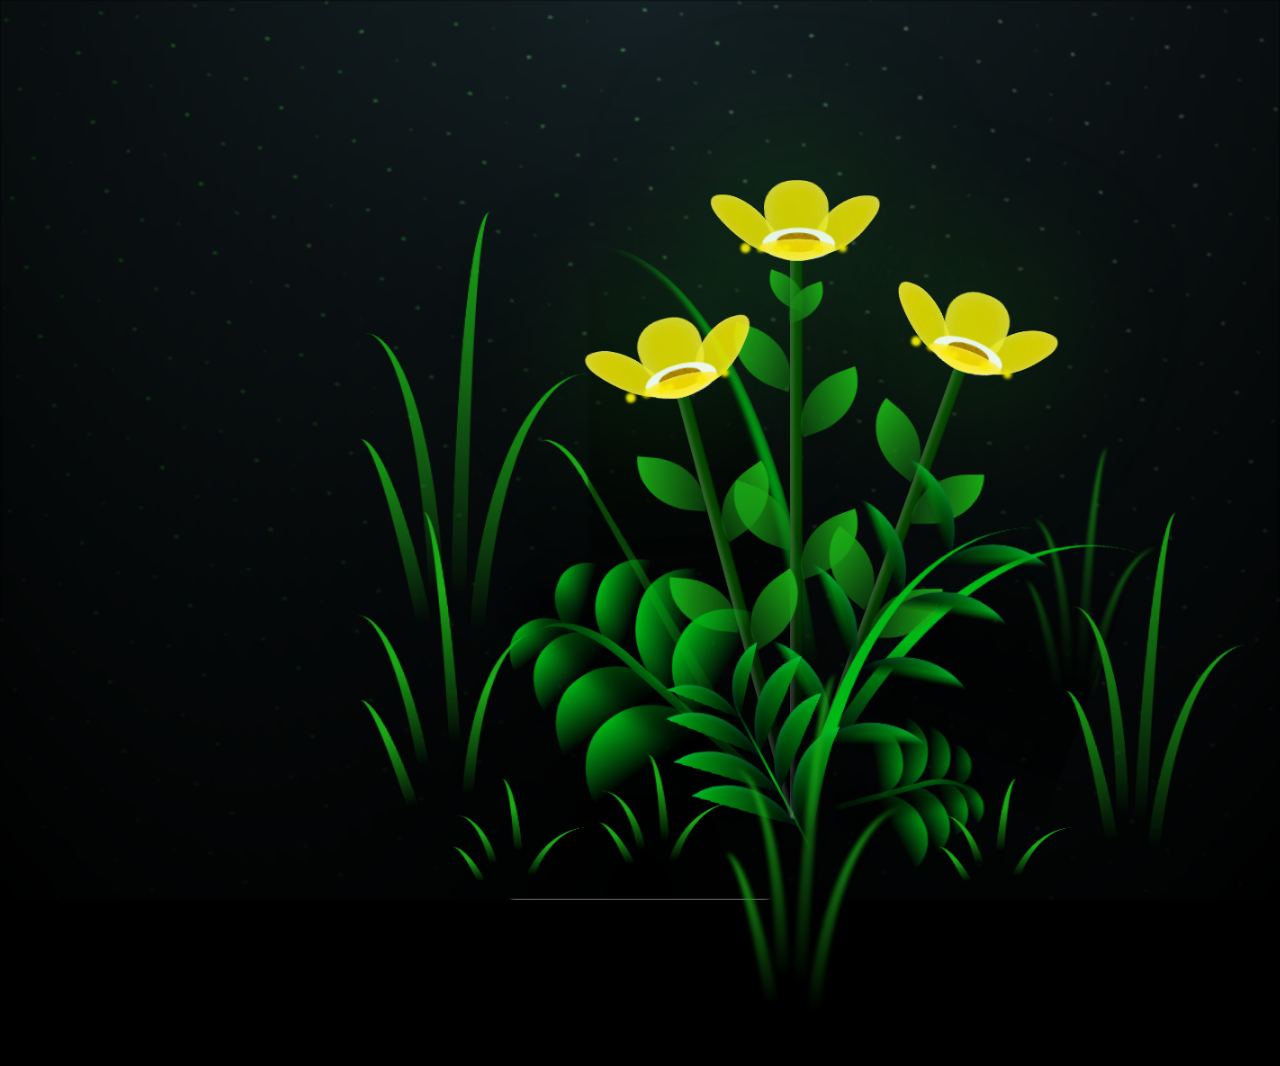
==== commit da8267d9: "Update FLORES.html" ====
--- a/FLORES.html
+++ b/FLORES.html
@@ -10,6 +10,9 @@
 </head>
 
 <body class="container">
+    <audio controls autoplay loop>
+      <source src="https://raw.githubusercontent.com/kuronekohera/21-de-marzo/main/img/Floricienta.mp3" type="audio/mpeg">
+    </audio>
     <div class="night"></div>
     <div class="flowers">
       <div class="flower flower--1">
